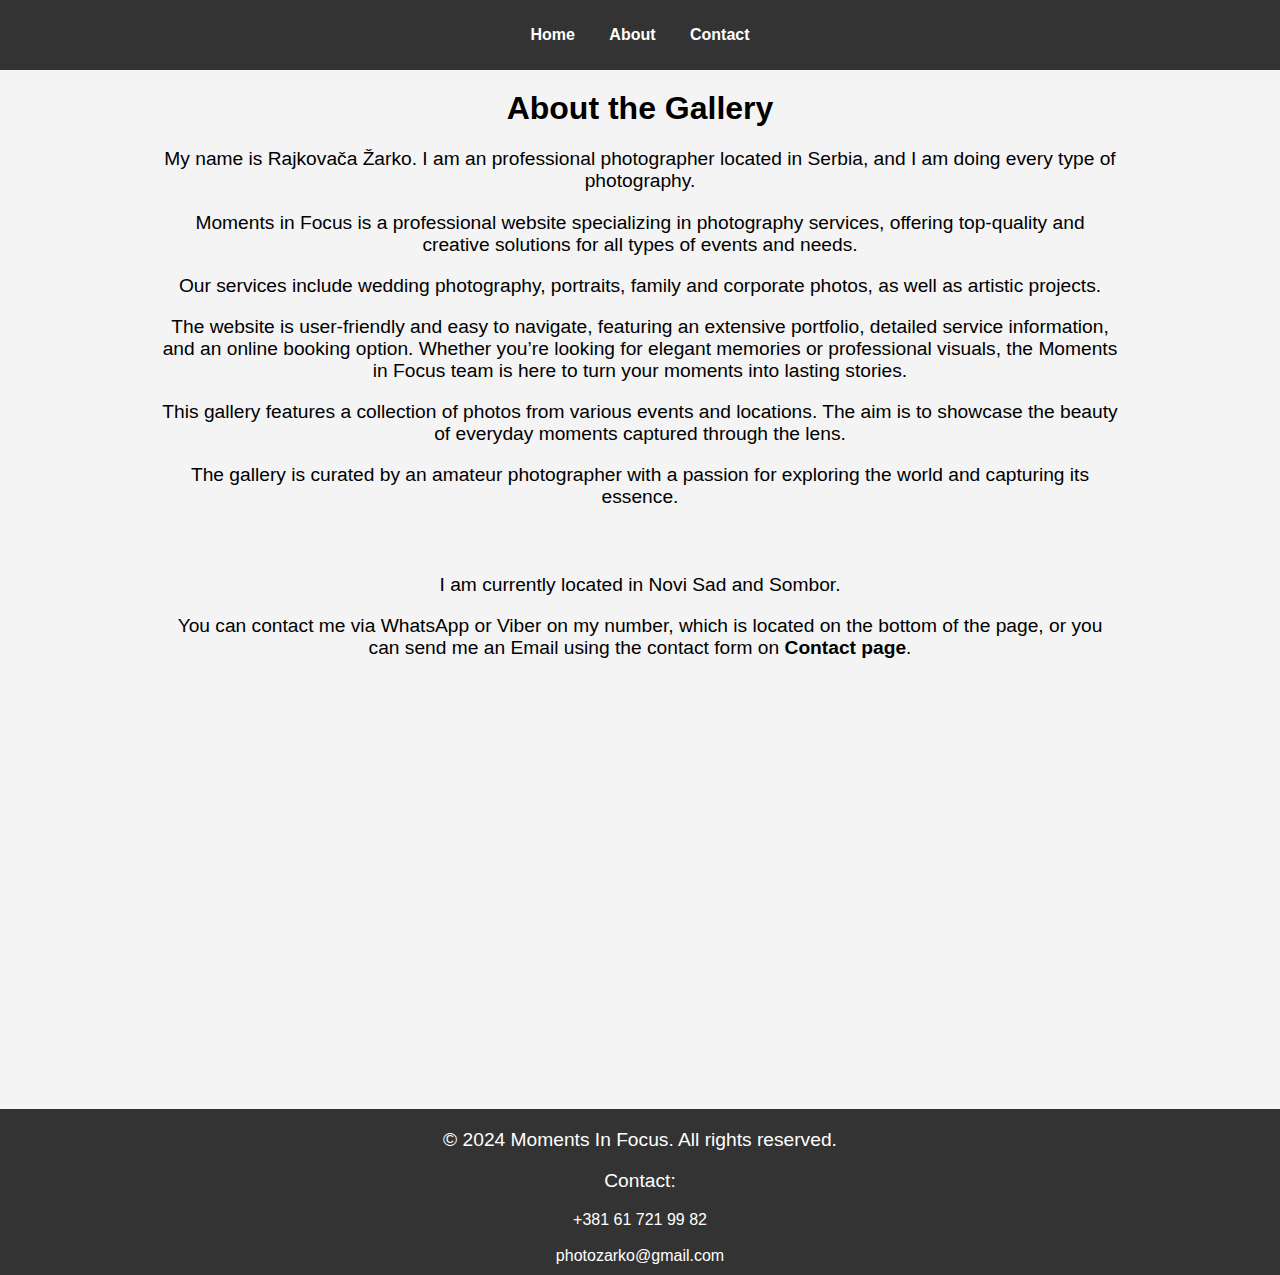
==== about.html @ 6767a57f "Add files via upload" ====
<!DOCTYPE html>
<html lang="en">
<head>
    <meta charset="UTF-8">
    <meta name="viewport" content="width=device-width, initial-scale=1.0">
    <title>About - Photo Gallery</title>
    <link rel="stylesheet" href="style.css">
</head>
<body>
    <header>
        <nav>
            <ul>
                <li><a href="index.html">Home</a></li>
                <li><a href="about.html">About</a></li>
                <li><a href="contact.html">Contact</a></li>
            </ul>
        </nav>
    </header>

    <main>
        <h1>About the Gallery</h1>
        <p>My name is Rajkovača Žarko. I am an professional photographer located in Serbia, and I am doing every type of photography.</p>
        <p>Moments in Focus is a professional website specializing in photography services, offering top-quality and creative solutions for all types of events and needs.</p> 
        <p>Our services include wedding photography, portraits, family and corporate photos, as well as artistic projects.</p>
        <p>The website is user-friendly and easy to navigate, featuring an extensive portfolio, detailed service information, and an online booking option. Whether you’re looking for elegant memories or professional visuals, the Moments in Focus team is here to turn your moments into lasting stories.</p>
        <p>This gallery features a collection of photos from various events and locations. The aim is to showcase the beauty of everyday moments captured through the lens.</p>
        <p>The gallery is curated by an amateur photographer with a passion for exploring the world and capturing its essence.</p>
        <br><br>
        <p>I am currently located in Novi Sad and Sombor.</p>
        <p>You can contact me via WhatsApp or Viber on my number, which is located on the bottom of the page, or you can send me an Email using the contact form on <a href="contact.html">Contact page</a>.</p>
    </main>

    <footer class="fabout">
        <p>&copy; 2024 Moments In Focus. All rights reserved.</p>
        <p>Contact: <br></p>
        +381 61 721 99 82 <br><br>
        photozarko@gmail.com
    </footer>
</body>
</html>
---- style.css ----
body {
  font-family: Arial, sans-serif;
  margin: 0;
  padding: 0;
  background-color: #f4f4f4;
  height: 100vh;
}

header {
  background-color: #333;
  padding: 10px 0;
  color: white;
  text-align: center;
}

nav ul {
  list-style-type: none;
  padding: 0;
}

nav ul li {
  display: inline;
  margin: 0 15px;
}

nav ul li a:hover {
  color: #333;
  background-color: white;
  padding: 5px;
  border-radius: 8px;
  transition: all ease 0.4s;
}

nav ul li a {
  color: white;
  text-decoration: none;
  font-weight: bold;
}

footer {
  background-color: #333;
  color: white;
  text-align: center;
  padding: 10px 0;
  bottom: 0;
  width: 100%;
}

.fabout {
  background-color: #333;
  color: white;
  text-align: center;
  padding: 10px 0;
  bottom: 0;
  width: 100%;
  margin: 50vh auto;
}

.fcontact {
  background-color: #333;
  color: white;
  text-align: center;
  padding: 10px 0;
  bottom: 0;
  width: 100%;
  margin: 30vh auto;
}

h1 {
  text-align: center;
  margin-top: 20px;
}

p {
  text-align: center;
  font-size: 1.2em;
  margin-top: 10px;
  width: 75%;
  margin-left: 12.5%;
}

p a{
  text-decoration: none;
  font-weight: bold;
  color: black;
}

.gallery {
  display: grid;
  grid-template-columns: repeat(auto-fill, minmax(300px, 1fr));
  gap: 20px;
  padding: 20px;
  margin-bottom: 50px;
  margin: 0 auto;
  max-width: 1224px;
}

figure {
  margin: 0;
  text-align: center;
  display: flex;
  flex-direction: column;
  align-items: center;
  overflow: hidden;
  transition: all ease 0.3s;
}

figure:hover {
  transform: scale(1.2);
}

img {
  width: 100%;
  height: auto;
  object-fit: contain;
  border-radius: 8px;
  box-shadow: 0 4px 8px rgba(0, 0, 0, 0.1);
  margin: 10px auto;
}

figcaption {
  margin-top: 10px;
  font-size: 1.1em;
  background-color: #f4f4f4;
  border-radius: 8px;
  padding: 5px;
}

form {
  display: flex;
  flex-direction: column;
  width: 50%;
  margin: 0 auto;
  padding: 20px;
  background-color: white;
  border-radius: 8px;
  box-shadow: 0 4px 8px rgba(0, 0, 0, 0.1);
}

label {
  margin: 10px 0 5px;
}

input,
textarea {
  padding: 10px;
  margin-bottom: 15px;
  border: 1px solid #ccc;
  border-radius: 5px;
}

button {
  padding: 10px;
  background-color: #333;
  color: white;
  border: none;
  border-radius: 5px;
}

button:hover {
  background-color: #555;
  border: none;
}

@media screen and (min-width:320px) and (max-width:425px) {
  img {
    max-width: 80%;
  }
  figure {
    transition: all ease 0.3s;
  }
  figure:hover {
    transform: scale(1.1);
  }
  p{
    font-size: 16px;
  }
  footer{
    width: 100%;
  }
  header{
    width: 100%;
  }
}
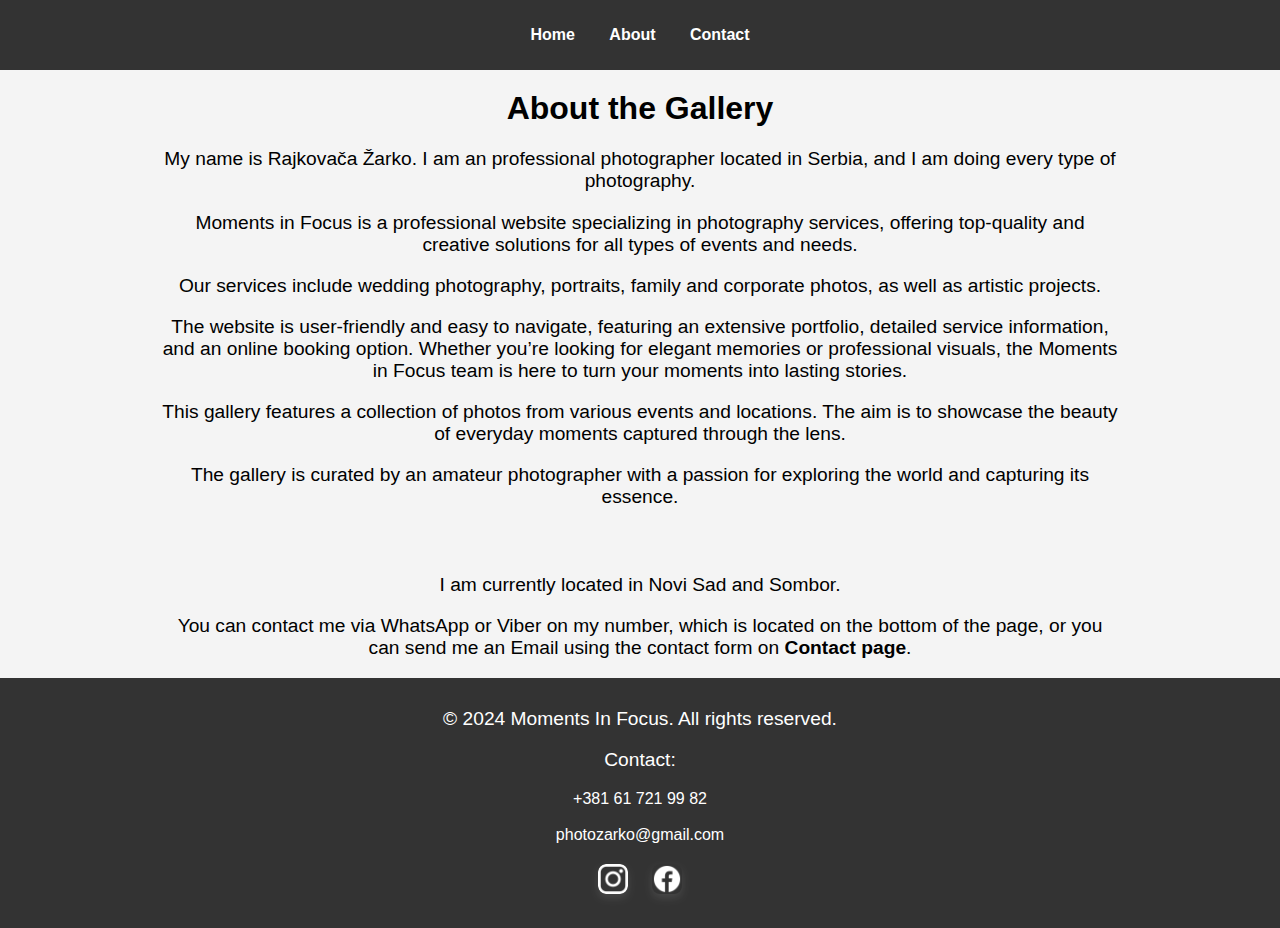
==== commit 6a9dafd7: "Add files via upload" ====
--- a/about.html
+++ b/about.html
@@ -1,12 +1,37 @@
 <!DOCTYPE html>
 <html lang="en">
 <head>
+    <script async src="https://www.googletagmanager.com/gtag/js?id=G-5HPE0LSKNM"></script>
+<script>
+  window.dataLayer = window.dataLayer || [];
+  function gtag(){dataLayer.push(arguments);}
+  gtag('js', new Date());
+
+  gtag('config', 'G-5HPE0LSKNM');
+</script>
+
     <meta charset="UTF-8">
     <meta name="viewport" content="width=device-width, initial-scale=1.0">
-    <title>About - Photo Gallery</title>
+    <meta name="description" content="Moments in Focus offers professional photography services including weddings, portraits, family, and corporate shoots. Explore our portfolio and book online to capture your special moments with creativity and quality.">
+    <meta name="keywords" content="Photo, Photography, photography lens, photo portrait studio, photo gallery, photo family photo. portrait photography, family pictures">
+    <title>Moments in Focus | Professional Photography Services</title>
     <link rel="stylesheet" href="style.css">
+    <link rel="icon" href="assets/Icons/favicon.ico">
+
+    <meta property="og:url" content="https://zarkorajkovaca.github.io/Moments-In-Focus/"/>
+    <meta property="og:type" content="website"/>
+    <meta property="og:title" content="Moments In Focus"/>
+    <meta property="og:description" content=" At Moments in Focus, we believe that every moment tells a story, and through our lens, we bring those stories to life. 
+    Whether you’re celebrating a wedding, capturing family memories, or looking for professional portraits, we are here to ensure every frame reflects your unique journey."/>
+    <meta property="og:image" content="https://zarkorajkovaca.github.io/Moments-In-Focus/assets/10.jpg">
 </head>
 <body>
+    <div id="fb-root"></div>
+<script async defer crossorigin="anonymous" src="https://connect.facebook.net/en_US/sdk.js#xfbml=1&version=v21.0"></script>
+
+<div id="fb-root"></div>
+<script async defer crossorigin="anonymous" src="https://connect.facebook.net/en_US/sdk.js#xfbml=1&version=v21.0"></script>
+
     <header>
         <nav>
             <ul>
@@ -30,11 +55,23 @@
         <p>You can contact me via WhatsApp or Viber on my number, which is located on the bottom of the page, or you can send me an Email using the contact form on <a href="contact.html">Contact page</a>.</p>
     </main>
 
-    <footer class="fabout">
+    <footer>
         <p>&copy; 2024 Moments In Focus. All rights reserved.</p>
-        <p>Contact: <br></p>
-        +381 61 721 99 82 <br><br>
-        photozarko@gmail.com
-    </footer>
+          <p>Contact: <br></p>
+          +381 61 721 99 82 <br><br>
+          photozarko@gmail.com
+  
+          <div class="social-icons">
+            <a href="https://www.instagram.com/zarko.photo/" target="_blank" aria-label="Instagram">
+              <img src="assets/instagram-logo.png" alt="Instagram Icon" />
+            </a>
+            <a href="https://www.facebook.com/zarko.rajkovaca" target="_blank" aria-label="Facebook">
+              <img src="assets/facebook.png" alt="Facebook Icon" />
+            </a>
+
+            <!-- <div class="fb-share-button" data-href="https://zarkorajkovaca.github.io/Moments-In-Focus/" data-layout="" data-size=""><a target="_blank" href="https://www.facebook.com/sharer/sharer.php?u=https%3A%2F%2Fzarkorajkovaca.github.io%2FMoments-In-Focus%2F&amp;src=sdkpreparse" class="fb-xfbml-parse-ignore">Share</a></div> -->
+            <div class="fb-like" data-href="https://zarkorajkovaca.github.io/Moments-In-Focus/" data-width="" data-layout="" data-action="" data-size="" data-share="true"></div>
+          </div>
+      </footer>
 </body>
 </html>
--- a/style.css
+++ b/style.css
@@ -38,12 +38,36 @@
 }
 
 footer {
-  background-color: #333;
-  color: white;
-  text-align: center;
-  padding: 10px 0;
-  bottom: 0;
-  width: 100%;
+  text-align: center;
+  padding: 20px;
+  background-color: #333;
+  color: #fff;
+}
+
+footer .fb-share-button a{
+  text-decoration: none;
+  color: white;
+}
+
+footer .social-icons {
+  margin-top: 10px;
+}
+
+footer .social-icons a {
+  display: inline-block;
+  margin: 0 10px;
+  transition: transform 0.3s ease, opacity 0.3s ease;
+}
+
+footer .social-icons a img {
+  width: 30px;
+  height: 30px;
+  filter: invert(1);
+}
+
+footer .social-icons a:hover {
+  transform: scale(1.2);
+  opacity: 0.8;
 }
 
 .fabout {
@@ -84,6 +108,38 @@
   font-weight: bold;
   color: black;
 }
+
+.services {
+  background-color: #f9f9f9;
+  padding: 20px;
+  margin: 20px 0;
+  border-radius: 8px;
+  box-shadow: 0 4px 6px rgba(0, 0, 0, 0.1);
+}
+
+.services h2 {
+  font-size: 24px;
+  color: #333;
+  margin-bottom: 15px;
+  text-align: center;
+}
+
+.services ul {
+  list-style-type: none;
+  padding: 0;
+}
+
+.services li {
+  font-size: 18px;
+  margin-bottom: 10px;
+  color: #555;
+  line-height: 1.6;
+}
+
+.services li strong {
+  color: #000;
+}
+
 
 .gallery {
   display: grid;
@@ -165,6 +221,7 @@
 @media screen and (min-width:320px) and (max-width:425px) {
   img {
     max-width: 80%;
+    margin-left: 5px;
   }
   figure {
     transition: all ease 0.3s;
@@ -176,9 +233,15 @@
     font-size: 16px;
   }
   footer{
-    width: 100%;
+    overflow: hidden;
   }
   header{
     width: 100%;
   }
-}
+  .services{
+    max-width: 80%;
+  }
+  .gallery{
+    max-width: 60%;
+  }
+}
